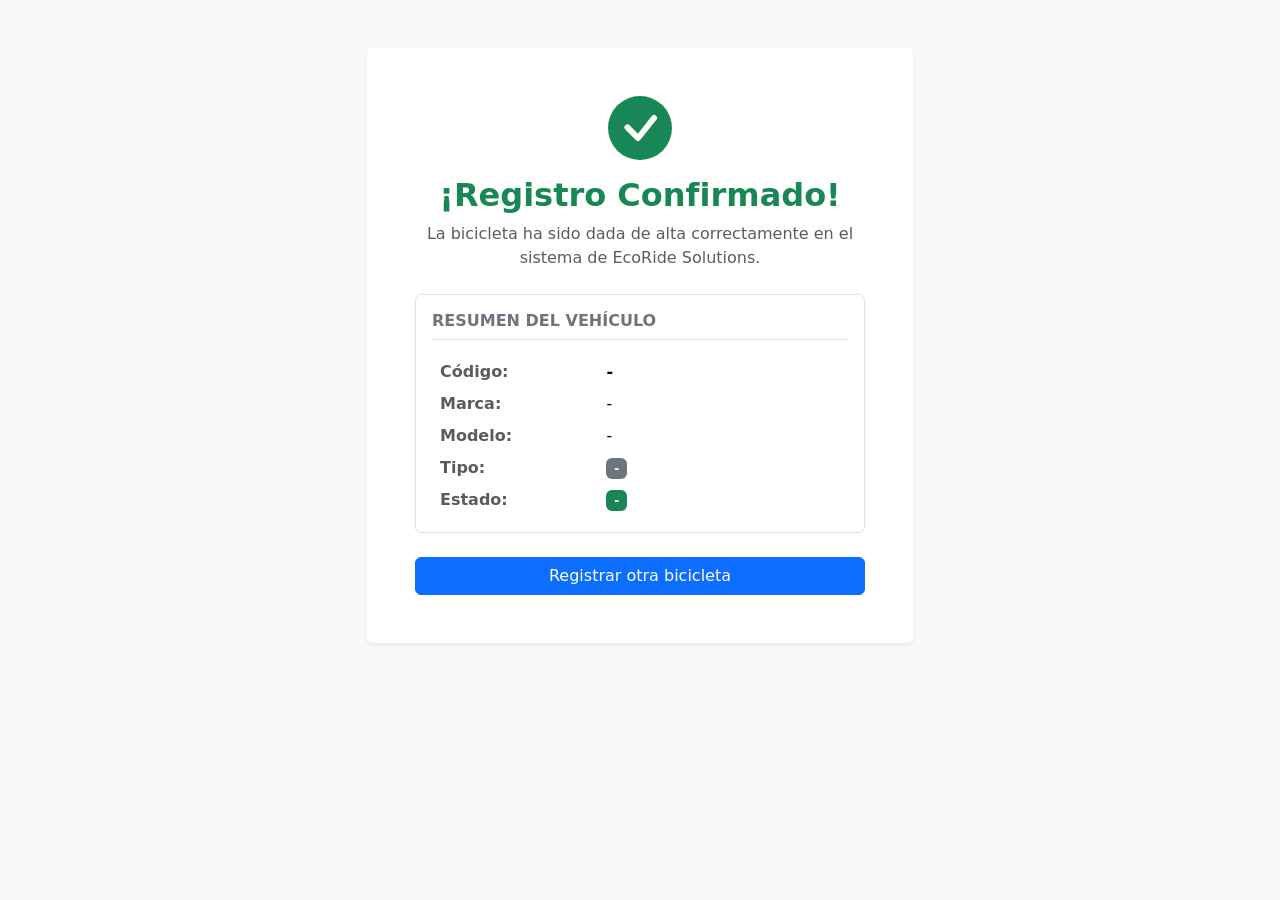
==== backend/app/src/main/resources/templates/confirmacion-bicicleta.html @ 98368dc5 "Correcciones Aplicadas ClaudeReview" ====
<!DOCTYPE html>
<html xmlns:th="http://www.thymeleaf.org" lang="es">
<head>
    <meta charset="UTF-8">
    <meta name="viewport" content="width=device-width, initial-scale=1.0">
    <title>EcoRide - Registro Exitoso</title>
    <link href="https://cdn.jsdelivr.net/npm/bootstrap@5.3.0/dist/css/bootstrap.min.css" rel="stylesheet">
</head>
<body class="bg-light">

    <div class="container mt-5">
        <div class="row justify-content-center">
            <div class="col-md-6">
                <div class="card shadow-sm border-0">
                    <div class="card-body p-5 text-center">
                        <div class="text-success mb-3">
                            <svg xmlns="http://www.w3.org/2000/svg" width="64" height="64" fill="currentColor" class="bi bi-check-circle-fill d-inline-block" viewBox="0 0 16 16">
                              <path d="M16 8A8 8 0 1 1 0 8a8 8 0 0 1 16 0zm-3.97-3.03a.75.75 0 0 0-1.08.022L7.477 9.417 5.384 7.323a.75.75 0 0 0-1.06 1.06L6.97 11.03a.75.75 0 0 0 1.079-.02l3.992-4.99a.75.75 0 0 0-.01-1.05z"/>
                            </svg>
                        </div>
                        
                        <h2 class="card-title text-success fw-bold mb-2">¡Registro Confirmado!</h2>
                        <p class="text-muted mb-4">La bicicleta ha sido dada de alta correctamente en el sistema de EcoRide Solutions.</p>
                        
                        <div class="table-responsive text-start border rounded bg-white p-3 mb-4">
                            <h6 class="text-uppercase text-secondary fw-bold border-bottom pb-2 mb-3">Resumen del Vehículo</h6>
                            <table class="table table-borderless mb-0">
                                <tr>
                                    <th scope="row" class="text-muted py-1" style="width: 40%;">Código:</th>
                                    <td class="fw-bold py-1" th:text="${bicicletaRegistrada.codigo}">-</td>
                                </tr>
                                <tr>
                                    <th scope="row" class="text-muted py-1">Marca:</th>
                                    <td class="py-1" th:text="${bicicletaRegistrada.marca}">-</td>
                                </tr>
                                <tr>
                                    <th scope="row" class="text-muted py-1">Modelo:</th>
                                    <td class="py-1" th:text="${bicicletaRegistrada.modelo}">-</td>
                                </tr>
                                <tr>
                                    <th scope="row" class="text-muted py-1">Tipo:</th>
                                    <td class="py-1"><span class="badge bg-secondary" th:text="${bicicletaRegistrada.tipo}">-</span></td>
                                </tr>
                                <tr>
                                    <th scope="row" class="text-muted py-1">Estado:</th>
                                    <td class="py-1"><span class="badge bg-success" th:text="${bicicletaRegistrada.estado}">-</span></td>
                                </tr>
                            </table>
                        </div>

                        <div class="d-grid gap-2">
                            <a th:href="@{/bicicletas/nuevo}" class="btn btn-primary">Registrar otra bicicleta</a>
                        </div>
                    </div>
                </div>
            </div>
        </div>
    </div>

</body>
</html>
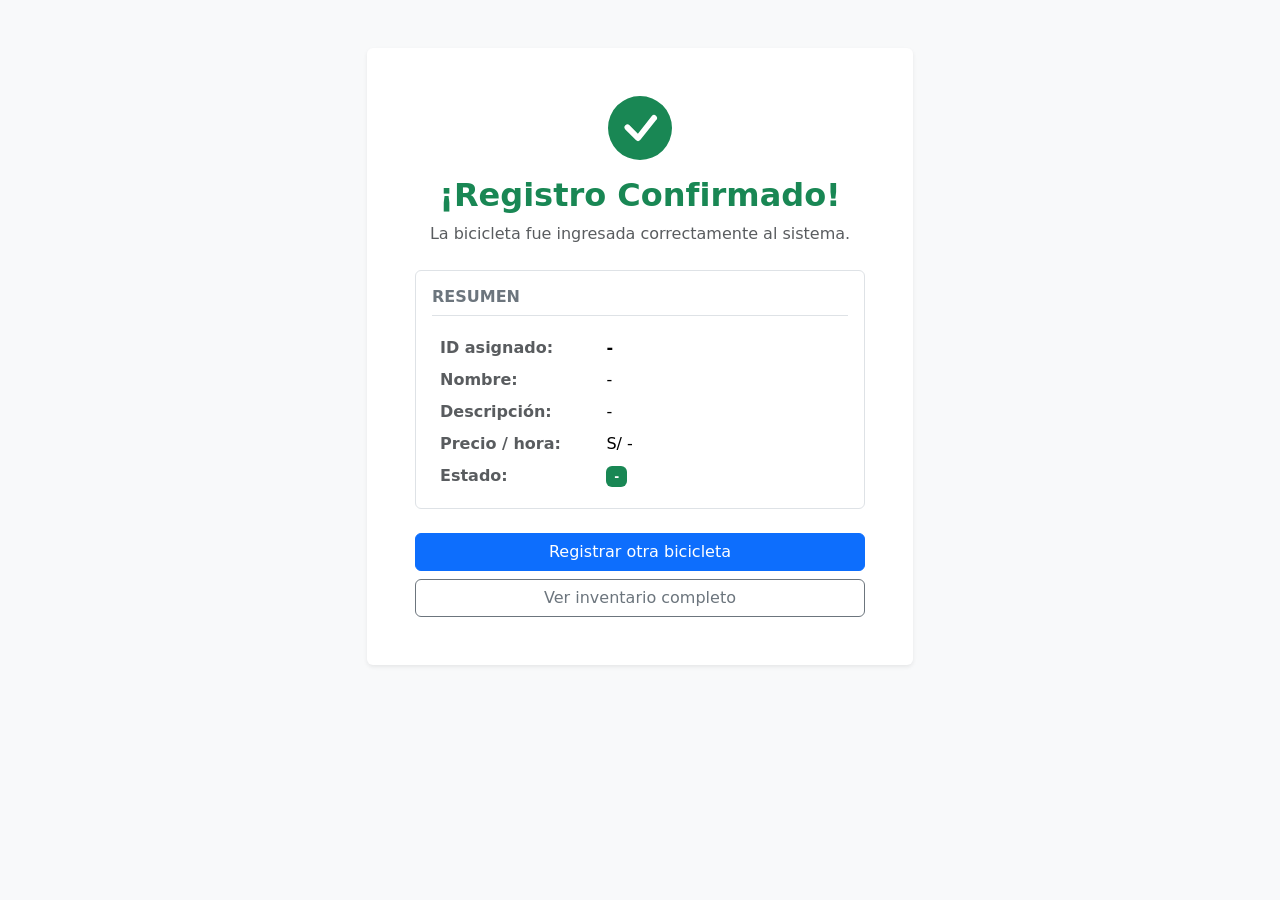
==== commit a94ae85d: "fix: corregir entidad Bicicleta con JPA, alinear modelo con schema SQL, actualizar vistas Thymeleaf" ====
--- a/backend/app/src/main/resources/templates/confirmacion-bicicleta.html
+++ b/backend/app/src/main/resources/templates/confirmacion-bicicleta.html
@@ -7,55 +7,54 @@
     <link href="https://cdn.jsdelivr.net/npm/bootstrap@5.3.0/dist/css/bootstrap.min.css" rel="stylesheet">
 </head>
 <body class="bg-light">
-
-    <div class="container mt-5">
-        <div class="row justify-content-center">
-            <div class="col-md-6">
-                <div class="card shadow-sm border-0">
-                    <div class="card-body p-5 text-center">
-                        <div class="text-success mb-3">
-                            <svg xmlns="http://www.w3.org/2000/svg" width="64" height="64" fill="currentColor" class="bi bi-check-circle-fill d-inline-block" viewBox="0 0 16 16">
-                              <path d="M16 8A8 8 0 1 1 0 8a8 8 0 0 1 16 0zm-3.97-3.03a.75.75 0 0 0-1.08.022L7.477 9.417 5.384 7.323a.75.75 0 0 0-1.06 1.06L6.97 11.03a.75.75 0 0 0 1.079-.02l3.992-4.99a.75.75 0 0 0-.01-1.05z"/>
-                            </svg>
-                        </div>
-                        
-                        <h2 class="card-title text-success fw-bold mb-2">¡Registro Confirmado!</h2>
-                        <p class="text-muted mb-4">La bicicleta ha sido dada de alta correctamente en el sistema de EcoRide Solutions.</p>
-                        
-                        <div class="table-responsive text-start border rounded bg-white p-3 mb-4">
-                            <h6 class="text-uppercase text-secondary fw-bold border-bottom pb-2 mb-3">Resumen del Vehículo</h6>
-                            <table class="table table-borderless mb-0">
-                                <tr>
-                                    <th scope="row" class="text-muted py-1" style="width: 40%;">Código:</th>
-                                    <td class="fw-bold py-1" th:text="${bicicletaRegistrada.codigo}">-</td>
-                                </tr>
-                                <tr>
-                                    <th scope="row" class="text-muted py-1">Marca:</th>
-                                    <td class="py-1" th:text="${bicicletaRegistrada.marca}">-</td>
-                                </tr>
-                                <tr>
-                                    <th scope="row" class="text-muted py-1">Modelo:</th>
-                                    <td class="py-1" th:text="${bicicletaRegistrada.modelo}">-</td>
-                                </tr>
-                                <tr>
-                                    <th scope="row" class="text-muted py-1">Tipo:</th>
-                                    <td class="py-1"><span class="badge bg-secondary" th:text="${bicicletaRegistrada.tipo}">-</span></td>
-                                </tr>
-                                <tr>
-                                    <th scope="row" class="text-muted py-1">Estado:</th>
-                                    <td class="py-1"><span class="badge bg-success" th:text="${bicicletaRegistrada.estado}">-</span></td>
-                                </tr>
-                            </table>
-                        </div>
-
-                        <div class="d-grid gap-2">
-                            <a th:href="@{/bicicletas/nuevo}" class="btn btn-primary">Registrar otra bicicleta</a>
-                        </div>
+<div class="container mt-5">
+    <div class="row justify-content-center">
+        <div class="col-md-6">
+            <div class="card shadow-sm border-0">
+                <div class="card-body p-5 text-center">
+                    <div class="text-success mb-3">
+                        <svg xmlns="http://www.w3.org/2000/svg" width="64" height="64"
+                             fill="currentColor" viewBox="0 0 16 16">
+                            <path d="M16 8A8 8 0 1 1 0 8a8 8 0 0 1 16 0zm-3.97-3.03a.75.75 0 0 0-1.08.022L7.477 9.417 5.384 7.323a.75.75 0 0 0-1.06 1.06L6.97 11.03a.75.75 0 0 0 1.079-.02l3.992-4.99a.75.75 0 0 0-.01-1.05z"/>
+                        </svg>
+                    </div>
+                    <h2 class="card-title text-success fw-bold mb-2">¡Registro Confirmado!</h2>
+                    <p class="text-muted mb-4">La bicicleta fue ingresada correctamente al sistema.</p>
+                    <div class="table-responsive text-start border rounded bg-white p-3 mb-4">
+                        <h6 class="text-uppercase text-secondary fw-bold border-bottom pb-2 mb-3">Resumen</h6>
+                        <table class="table table-borderless mb-0">
+                            <tr>
+                                <th class="text-muted py-1" style="width:40%">ID asignado:</th>
+                                <td class="fw-bold py-1" th:text="${bicicletaRegistrada.id}">-</td>
+                            </tr>
+                            <tr>
+                                <th class="text-muted py-1">Nombre:</th>
+                                <td class="py-1" th:text="${bicicletaRegistrada.nombre}">-</td>
+                            </tr>
+                            <tr>
+                                <th class="text-muted py-1">Descripción:</th>
+                                <td class="py-1" th:text="${bicicletaRegistrada.descripcion}">-</td>
+                            </tr>
+                            <tr>
+                                <th class="text-muted py-1">Precio / hora:</th>
+                                <td class="py-1">S/ <span th:text="${bicicletaRegistrada.precioHora}">-</span></td>
+                            </tr>
+                            <tr>
+                                <th class="text-muted py-1">Estado:</th>
+                                <td class="py-1">
+                                    <span class="badge bg-success" th:text="${bicicletaRegistrada.estado}">-</span>
+                                </td>
+                            </tr>
+                        </table>
+                    </div>
+                    <div class="d-grid gap-2">
+                        <a th:href="@{/bicicletas/nuevo}" class="btn btn-primary">Registrar otra bicicleta</a>
+                        <a th:href="@{/bicicletas/lista}" class="btn btn-outline-secondary">Ver inventario completo</a>
                     </div>
                 </div>
             </div>
         </div>
     </div>
-
+</div>
 </body>
 </html>
